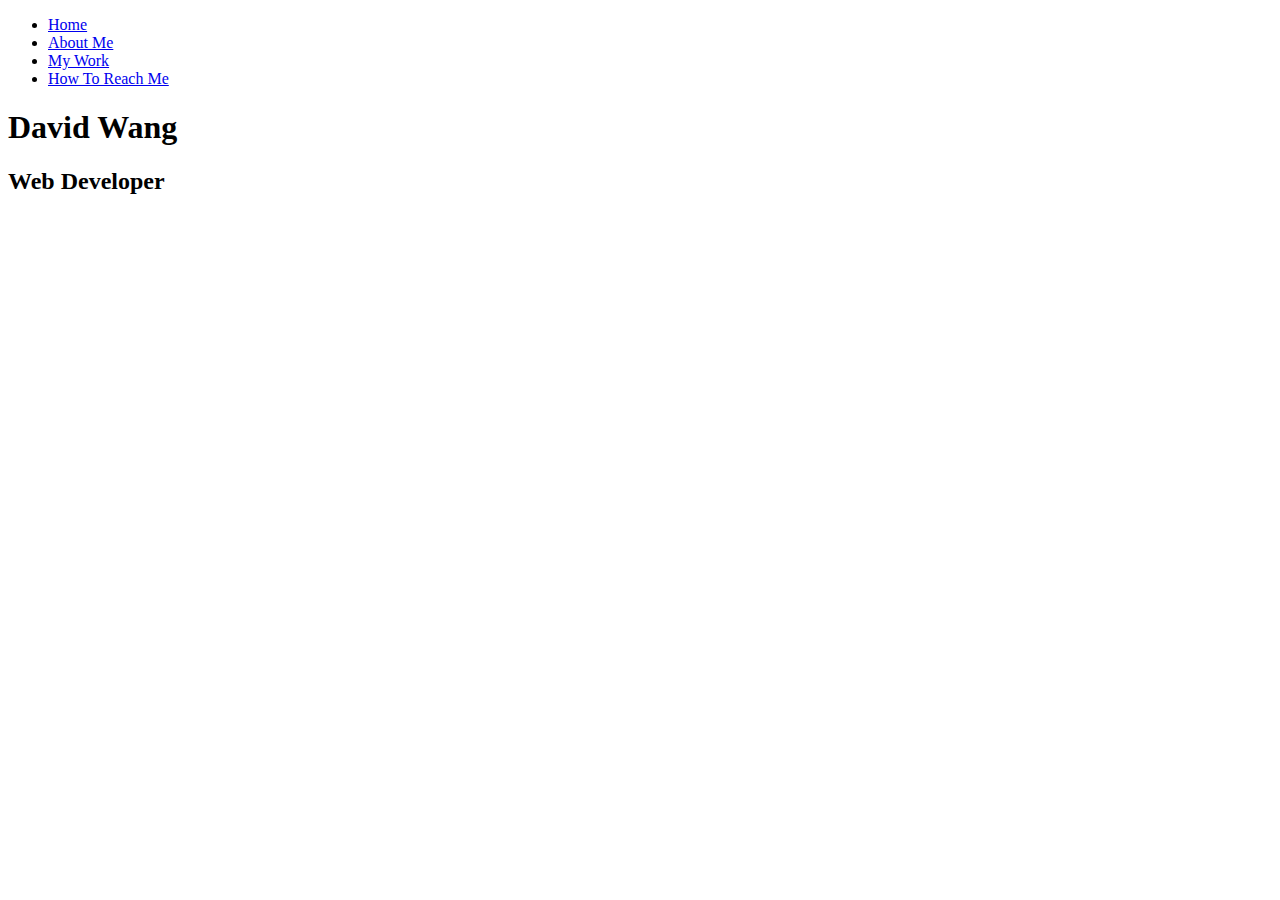
==== index.html @ f9b9b715 "Create index.html" ====
<!DOCTYPE html>
<html lang="en">
  <head>
    <meta charset="UTF-8" />
    <meta name="viewport" content="width=device-width, initial-scale=1.0" />
    <meta http-equiv="X-UA-Compatible" content="ie=edge" />
    <link
      rel="stylesheet"
      href="https://use.fontawesome.com/releases/v5.2.0/css/all.css"
      integrity="sha384-hWVjflwFxL6sNzntih27bfxkr27PmbbK/iSvJ+a4+0owXq79v+lsFkW54bOGbiDQ"
      crossorigin="anonymous"
    />

    <link rel="stylesheet" href="css/main.css" />
    <title>Welcome To My Portfolio</title>
  </head>

  <body id="bg-img">
    <header>
      <div class="menu-btn">
        <div class="btn-line"></div>
        <div class="btn-line"></div>
        <div class="btn-line"></div>
      </div>

      <nav class="menu">
        <div class="menu-branding">
          <div class="portrait"></div>
        </div>
        <ul class="menu-nav">
          <li class="nav-item current">
            <a href="index.html" class="nav-link">
              Home
            </a>
          </li>
          <li class="nav-item">
            <a href="about.html" class="nav-link">
              About Me
            </a>
          </li>
          <li class="nav-item">
            <a href="work.html" class="nav-link">
              My Work
            </a>
          </li>
          <li class="nav-item">
            <a href="contact.html" class="nav-link">
              How To Reach Me
            </a>
          </li>
        </ul>
      </nav>
    </header>

    <main id="home">
      <h1 class="lg-heading">
        David
        <span class="text-secondary">Wang</span>
      </h1>
      <h2 class="sm-heading">
        Web Developer
      </h2>
      <div class="icons">
        <a href="#!">
          <i class="fab fa-twitter fa-2x"></i>
        </a>
        <a href="#!">
          <i class="fab fa-facebook fa-2x"></i>
        </a>
        <a href="#!">
          <i class="fab fa-linkedin fa-2x"></i>
        </a>
        <a href="#!">
          <i class="fab fa-github fa-2x"></i>
        </a>
      </div>
    </main>

    <script src="js/main.js"></script>
  </body>
</html>
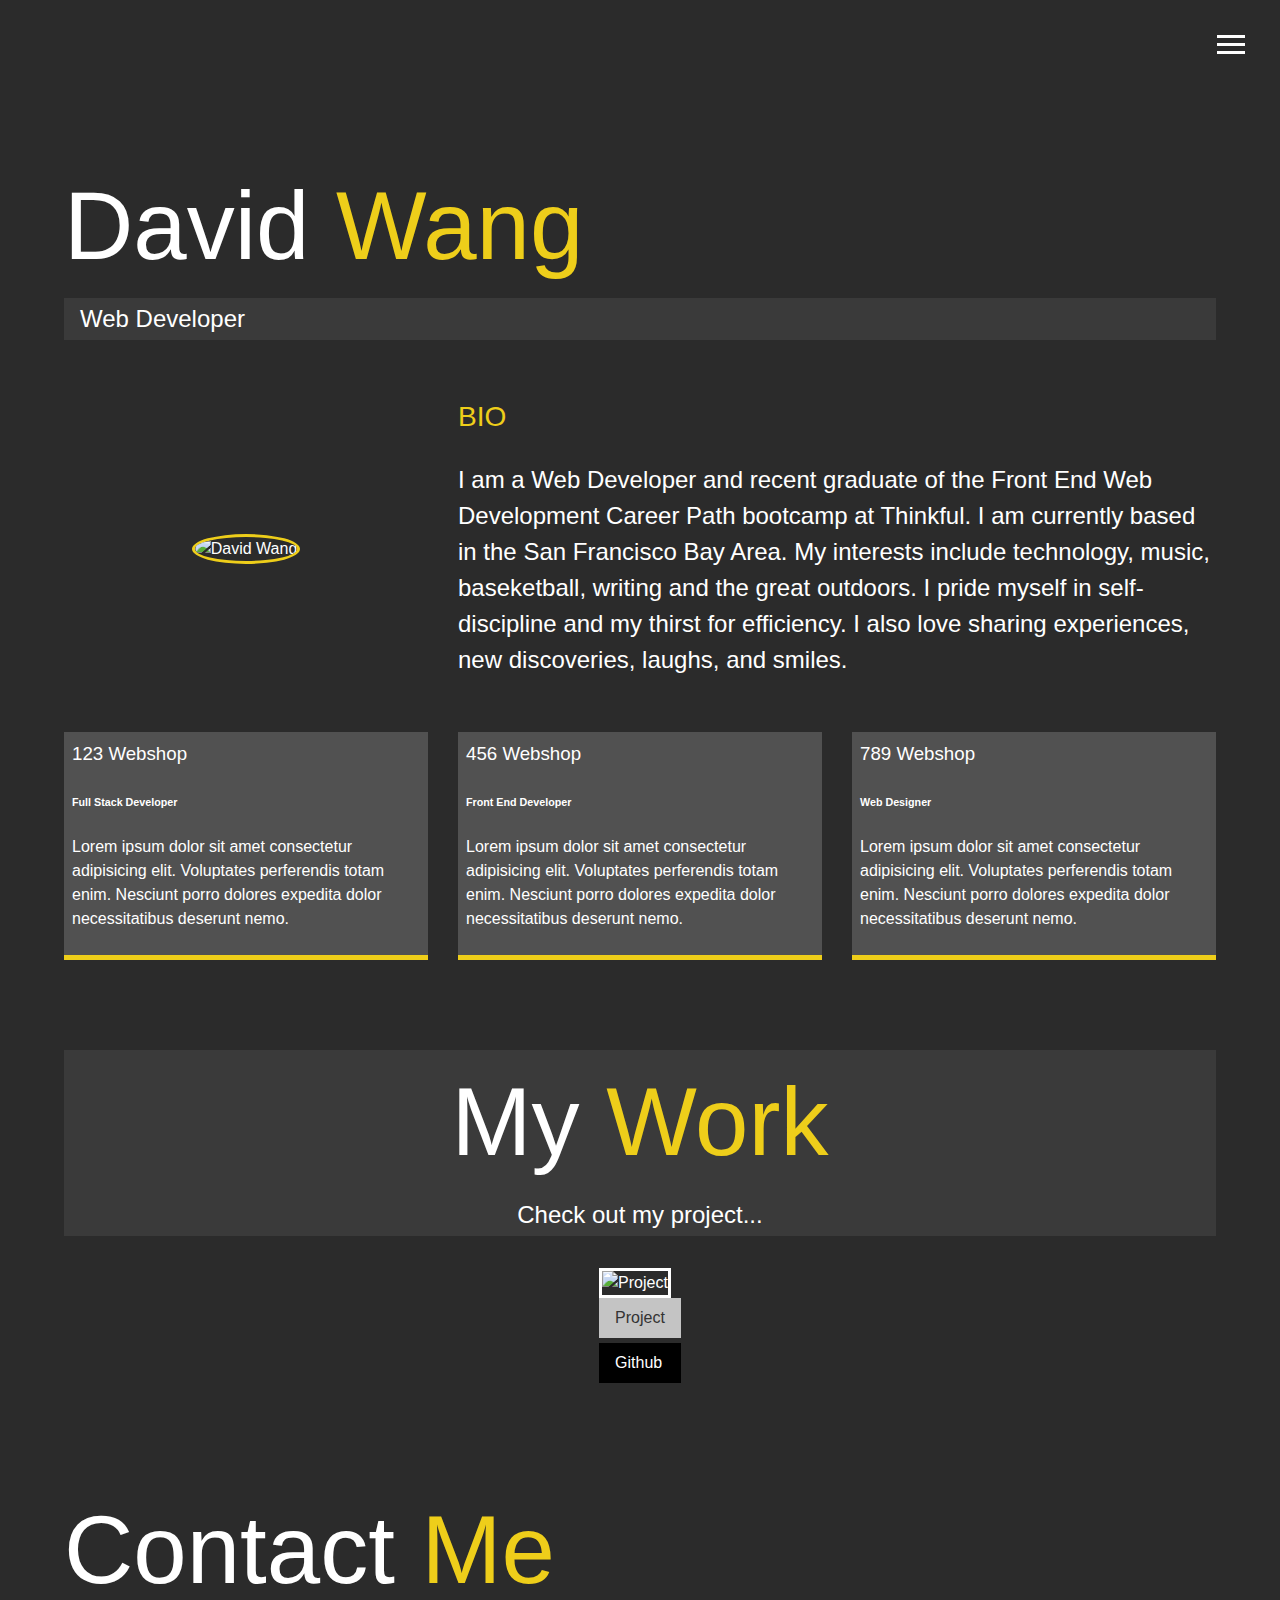
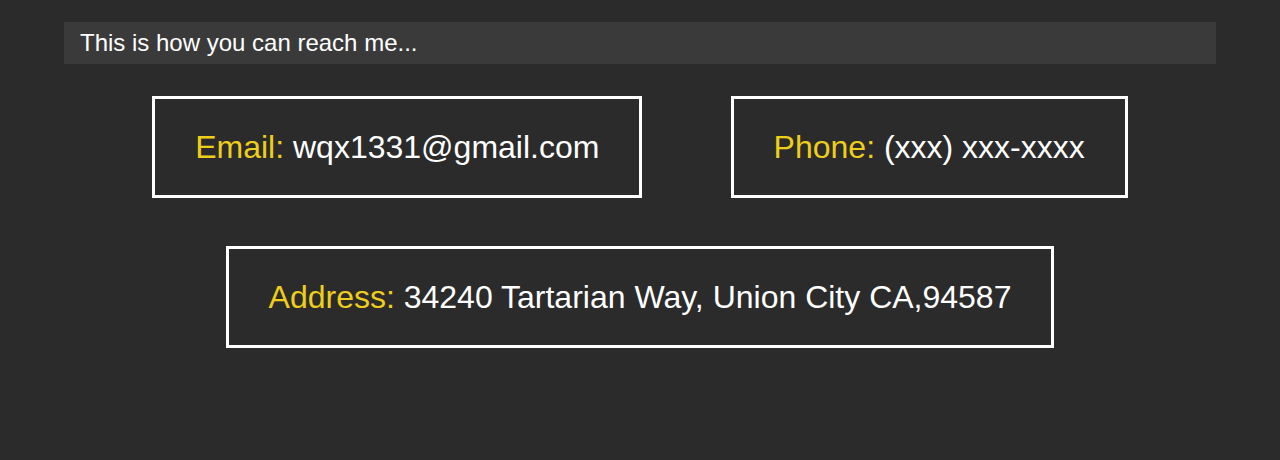
==== commit f7c5c270: "revise html and css based on comments" ====
--- a/index.html
+++ b/index.html
@@ -31,11 +31,6 @@
           <li class="nav-item current">
             <a href="index.html" class="nav-link">
               Home
-            </a>
-          </li>
-          <li class="nav-item">
-            <a href="about.html" class="nav-link">
-              About Me
             </a>
           </li>
           <li class="nav-item">
@@ -74,8 +69,83 @@
           <i class="fab fa-github fa-2x"></i>
         </a>
       </div>
+      <section id="about">
+        <div class="about-info">
+          <img src="img/portrait.jpg" alt="David Wang" class="bio-image">
+    
+          <div class="bio">
+            <h3 class="text-secondary">BIO</h3>
+            <p> I am a Web Developer and recent graduate of the Front End Web Development Career Path bootcamp at Thinkful. 
+              I am currently based in the San Francisco Bay Area. 
+              My interests include technology, music, baseketball, writing and the great outdoors. 
+              I pride myself in self-discipline and my thirst for efficiency. I also love sharing experiences, new discoveries, laughs, and smiles.
+            </p>
+          </div>
+    
+          <div class="job job-1">
+            <h3>123 Webshop</h3>
+            <h6>Full Stack Developer</h6>
+            <p>Lorem ipsum dolor sit amet consectetur adipisicing elit. Voluptates perferendis totam enim. Nesciunt porro dolores
+              expedita dolor necessitatibus deserunt nemo.</p>
+          </div>
+    
+          <div class="job job-2">
+            <h3>456 Webshop</h3>
+            <h6>Front End Developer</h6>
+            <p>Lorem ipsum dolor sit amet consectetur adipisicing elit. Voluptates perferendis totam enim. Nesciunt porro dolores
+              expedita dolor necessitatibus deserunt nemo.</p>
+          </div>
+    
+          <div class="job job-3">
+            <h3>789 Webshop</h3>
+            <h6>Web Designer</h6>
+            <p>Lorem ipsum dolor sit amet consectetur adipisicing elit. Voluptates perferendis totam enim. Nesciunt porro dolores
+              expedita dolor necessitatibus deserunt nemo.</p>
+          </div>
+        </div>
+      </section>
+      <section id="work">
+        <h1 class="lg-headinga">
+          My
+          <span class="text-secondary">Work</span>
+        </h1>
+        <h2 class="sm-headinga">
+          Check out my project...
+        </h2>
+        <div class="projects">
+          <div class="item">
+            <a href="#!">
+              <img src="img/projects/project1.jpg" alt="Project">
+            </a>
+            <a href="https://davidchristian2019.github.io/javascript-beginner-quiz-app/" class="btn-light">
+              <i class="fas fa-eye"></i> Project
+            </a>
+            <a href="https://github.com/davidchristian2019/javascript-beginner-quiz-app.git" class="btn-dark">
+              <i class="fab fa-github"></i> Github
+            </a>
+          </div>
+        </div>
+      </section>
+      <section id="contact">
+        <h1 class="lg-heading">
+          Contact
+          <span class="text-secondary">Me</span>
+        </h1>
+        <h2 class="sm-heading">
+          This is how you can reach me...
+        </h2>
+        <div class="boxes">
+          <div>
+            <span class="text-secondary">Email: </span> wqx1331@gmail.com
+          </div>
+          <div>
+            <span class="text-secondary">Phone: </span> (xxx) xxx-xxxx
+          </div>
+          <div>
+            <span class="text-secondary">Address: </span> 34240 Tartarian Way, Union City CA,94587
+          </div>
+        </div>
+      </section>
     </main>
-
-    <script src="js/main.js"></script>
   </body>
 </html>
--- a/css/main.css
+++ b/css/main.css
@@ -0,0 +1,302 @@
+.menu-btn {
+  position: absolute;
+  z-index: 3;
+  right: 35px;
+  top: 35px;
+  cursor: pointer;
+  transition: all 0.5s ease-out; }
+  .menu-btn .btn-line {
+    width: 28px;
+    height: 3px;
+    margin: 0 0 5px 0;
+    background: #fff;
+    transition: all 0.5s ease-out; }
+  .menu-btn.close {
+    transform: rotate(180deg); }
+    .menu-btn.close .btn-line:nth-child(1) {
+      transform: rotate(45deg) translate(5px, 5px); }
+    .menu-btn.close .btn-line:nth-child(2) {
+      opacity: 0; }
+    .menu-btn.close .btn-line:nth-child(3) {
+      transform: rotate(-45deg) translate(7px, -6px); }
+
+.menu {
+  position: fixed;
+  top: 0;
+  width: 100%;
+  opacity: 0.9;
+  visibility: hidden; }
+  .menu.show {
+    visibility: visible; }
+  .menu-branding, .menu-nav {
+    display: flex;
+    flex-flow: column wrap;
+    align-items: center;
+    justify-content: center;
+    float: left;
+    width: 50%;
+    height: 100vh;
+    overflow: hidden; }
+  .menu-nav {
+    margin: 0;
+    padding: 0;
+    background: #373737;
+    list-style: none;
+    transform: translate3d(0, -100%, 0);
+    transition: all 0.5s ease-out; }
+    .menu-nav.show {
+      transform: translate3d(0, 0, 0); }
+  .menu-branding {
+    background: #444;
+    transform: translate3d(0, 100%, 0);
+    transition: all 0.5s ease-out; }
+    .menu-branding.show {
+      transform: translate3d(0, 0, 0); }
+    .menu-branding .portrait {
+      width: 250px;
+      height: 250px;
+      background: url("../img/portrait.jpg");
+      border-radius: 50%;
+      border: solid 3px #eece1a; }
+  .menu .nav-item {
+    transform: translate3d(600px, 0, 0);
+    transition: all 0.5s ease-out; }
+    .menu .nav-item.show {
+      transform: translate3d(0, 0, 0); }
+    .menu .nav-item.current > a {
+      color: #eece1a; }
+  .menu .nav-link {
+    display: inline-block;
+    position: relative;
+    font-size: 30px;
+    text-transform: uppercase;
+    padding: 1rem 0;
+    font-weight: 300;
+    color: #fff;
+    text-decoration: none;
+    transition: all 0.5s ease-out; }
+    .menu .nav-link:hover {
+      color: #eece1a; }
+
+.nav-item:nth-child(1) {
+  transition-delay: 0.1s; }
+
+.nav-item:nth-child(2) {
+  transition-delay: 0.2s; }
+
+.nav-item:nth-child(3) {
+  transition-delay: 0.3s; }
+
+.nav-item:nth-child(4) {
+  transition-delay: 0.4s; }
+
+* {
+  box-sizing: border-box; }
+
+body {
+  background: #444;
+  color: #fff;
+  height: 100%;
+  margin: 0;
+  font-family: 'Segoe UI', Tahoma, Geneva, Verdana, sans-serif;
+  line-height: 1.5; }
+  body#bg-img {
+    background: url(../img/background.jpg);
+    background-attachment: fixed;
+    background-size: cover; }
+    body#bg-img:after {
+      content: '';
+      position: absolute;
+      top: 0;
+      right: 0;
+      width: 100%;
+      height: 100%;
+      z-index: -1;
+      background: rgba(68, 68, 68, 0.9); }
+
+h1,
+h2,
+h3 {
+  margin: 0;
+  font-weight: 400; }
+  h1.lg-heading,
+  h2.lg-heading,
+  h3.lg-heading {
+    font-size: 6rem; }
+  h1.sm-heading,
+  h2.sm-heading,
+  h3.sm-heading {
+    margin-bottom: 2rem;
+    padding: 0.2rem 1rem;
+    background: rgba(73, 73, 73, 0.5); }
+  h1.lg-headinga{
+    font-size: 6rem; 
+    text-align: center;
+    background: rgba(73, 73, 73, 0.5);
+  }
+  h2.sm-headinga{
+    margin-bottom: 2rem;
+    padding: 0.2rem 1rem;
+    background: rgba(73, 73, 73, 0.5); 
+    text-align: center;
+  }
+
+a {
+  color: #fff;
+  text-decoration: none; }
+
+header {
+  position: fixed;
+  z-index: 2;
+  width: 100%; }
+
+.text-secondary {
+  color: #eece1a; }
+
+main {
+  padding: 4rem;
+  min-height: calc(100vh - 60px);
+   }
+  main .icons {
+    margin-top: 1rem; }
+    main .icons a {
+      padding: 0.4rem; }
+      main .icons a:hover {
+        color: #eece1a;
+        transition: all 0.5s ease-out; }
+  main#home {
+    overflow: hidden;
+    background:#2b2b2b;
+   }
+    main#home h1 {
+      margin-top: 10vh; }
+
+.about-info {
+  display: grid;
+  grid-gap: 30px;
+  grid-template-areas: 'bioimage bio bio' 'job1 job2 job3';
+  grid-template-columns: repeat(3, 1fr); }
+  .about-info .bio-image {
+    grid-area: bioimage;
+    margin: auto;
+    border-radius: 50%;
+    border: #eece1a 3px solid; }
+  .about-info .bio {
+    grid-area: bio;
+    font-size: 1.5rem; }
+  .about-info .job-1 {
+    grid-area: job1; }
+  .about-info .job-2 {
+    grid-area: job2; }
+  .about-info .job-3 {
+    grid-area: job3; }
+  .about-info .job {
+    background: #515151;
+    padding: 0.5rem;
+    border-bottom: #eece1a 5px solid; }
+
+.projects {
+  display: grid;
+  grid-gap: 0.7rem;
+  justify-items: center;}
+  .projects img {
+    width: 100%;
+    border: 3px #fff solid; }
+    .projects img:hover {
+      opacity: 0.5;
+      border-color: #eece1a;
+      transition: all 0.5s ease-out; }
+
+.boxes {
+  display: flex;
+  flex-wrap: wrap;
+  justify-content: space-evenly;
+  align-items: center;
+  margin-top: 1rem; }
+  .boxes div {
+    font-size: 2rem;
+    border: 3px #fff solid;
+    padding: 1.5rem 2.5rem;
+    margin-bottom: 3rem;
+    transition: all 0.5s ease-out; }
+    .boxes div:hover {
+      padding: 0.5rem 1.5rem;
+      background: #eece1a;
+      color: #000; }
+      .boxes div:hover span {
+        color: #000; }
+
+.btn, .btn-dark, .btn-light {
+  display: block;
+  padding: 0.5rem 1rem;
+  border: 0;
+  margin-bottom: 0.3rem; }
+  .btn:hover, .btn-dark:hover, .btn-light:hover {
+    background: #eece1a;
+    color: #000; }
+
+.btn-dark {
+  background: black;
+  color: #fff; }
+
+.btn-light {
+  background: #c4c4c4;
+  color: #333; }
+
+#main-footer {
+  text-align: center;
+  padding: 1rem;
+  background: #2b2b2b;
+  color: #fff;
+  height: 60px; }
+
+@media screen and (min-width: 1171px) {
+  .projects {
+    justify-items: center; } }
+
+@media screen and (min-width: 769px) and (max-width: 1170px) {
+  .projects {
+    justify-items: center; } }
+
+@media screen and (max-width: 768px) {
+  main {
+    align-items: center;
+    text-align: center; }
+    main .lg-heading {
+      line-height: 1;
+      margin-bottom: 1rem; }
+  ul.menu-nav,
+  div.menu-branding {
+    float: none;
+    width: 100%;
+    min-height: 0; }
+    ul.menu-nav.show,
+    div.menu-branding.show {
+      transform: translate3d(0, 0, 0); }
+  .menu-nav {
+    height: 75vh;
+    transform: translate3d(-100%, 0, 0);
+    font-size: 24px; }
+  .menu-branding {
+    height: 25vh;
+    transform: translate3d(100%, 0, 0); }
+    .menu-branding .portrait {
+      background: url("../img/portrait_small.jpg");
+      width: 150px;
+      height: 150px; }
+  .about-info {
+    grid-template-areas: 'bioimage' 'bio' 'job1' 'job2' 'job3';
+    grid-template-columns: 1fr; }
+  .projects {
+    justify-items: center; } }
+
+@media screen and (max-width: 500px) {
+  main {
+    padding: 2rem; }
+    main #home h1 {
+      margin-top: 10vh; }
+    main .lg-heading {
+      margin-top: 1rem;
+      font-size: 5rem; }
+  .projects {
+    justify-items: center; } }